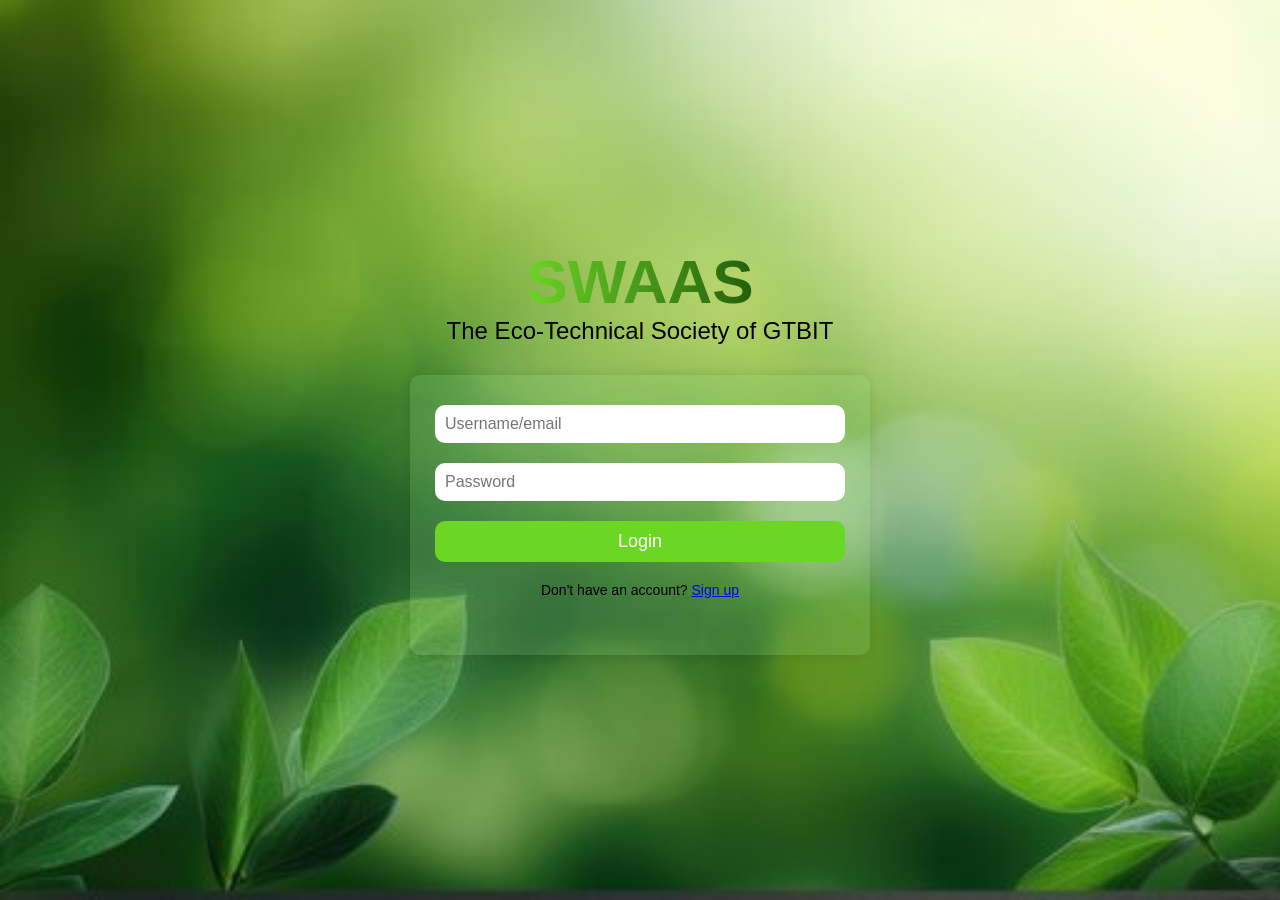
==== index.html @ 33829da2 "commit" ====
<!DOCTYPE html>
<html lang="en">

<head>
    <meta charset="UTF-8">
    <meta name="viewport" content="width=device-width, initial-scale=1.0">
    <title>Login page</title>
    <link rel="stylesheet" href="style.css">
</head>

<body>
    <div class="login-container">
        <h1>SWAAS</h1>
        <p class="login-subtitle">The Eco-Technical Society of GTBIT</p>
        <form id="loginForm">
            <div class="form-group">
                <input type="text" id="username" name="username" placeholder="Username/email" required>
                <input type="password" id="password" name="password" placeholder="Password" required>
            </div>
            <button type="submit">Login</button>
            <p class="signup-link">Don't have an account? <a href="signup.html">Sign up</a></p>
        </form>
    </div>
    <script src="script.js"></script>
</body>

</html>
---- style.css ----
* {
    margin: 0;
    padding: 0;
    box-sizing: border-box;
    font-family: 'Poppins', sans-serif;
}

body {
    display: flex;
    justify-content: center;
    align-items: center;
    min-height: 100vh;
    background-image: url('background.jpg');
    bakground-repeat: no-repeat;
    background-size: cover;
}

.login-container {
    width: 100%;
    max-width: 600px;
    padding: 0 30px;
    display: flex;
    flex-direction: column;
    align-items: center;
}


h1 {
    text-align: center;
    color: #424242;
    font-size: 62px;
    background: linear-gradient(90deg, #6cd426, #245e0d);
    background-clip: text;
    -webkit-text-fill-color: transparent;
}

#loginForm {
    background: rgba(150, 221, 136, 0.2);
    padding: 30px 25px;
    border-radius: 10px;
    box-shadow: 0 0 10px rgba(0, 0, 0, 0.1);
    height: 280px;

    width: 100%;
    max-width: 460px;
    margin: 0 auto;
}



.login-subtitle {
    text-align: center;
    font-size: 24px;
    margin-bottom: 30px;
}

.form-group {
    display: flex;
    flex-direction: column;
}

.form-group input {
    margin-bottom: 20px;
    width: 100%;
    padding: 10px;
    border: none;
    border-radius: 10px;
    font-size: 16px;
}

.form-group input:focus {
    outline: 2px solid #6cd426;
    box-shadow: 0 0 5px rgba(108, 212, 38, 0.8), 0 0 15px rgba(108, 212, 38, 0.6);
}

button {
    width: 100%;
    padding: 10px;
    border: none;
    border-radius: 10px;
    background-color: #6bd624;
    color: white;
    font-size: 18px;
    cursor: pointer;
    transition: background-color 0.3s ease, transform 0.2s ease;
}

button:hover {
    transform: translateY(-2px);
    background-color: #66c224;
    box-shadow: 0 0 5px rgba(108, 212, 38, 0.8), 0 0 15px rgba(108, 212, 38, 0.6);
}

.signup-link {
    text-align: center;
    margin-top: 20px;
    font-size: 14px;
}

@media (max-width: 768px) {
    h1 {
        font-size: 48px;
    }
    .login-subtitle {
        font-size: 20px;
    }
    #loginForm {
        padding: 25px 20px;
    }
}

@media (max-width: 480px) {
    h1 {
        font-size: 38px;
    }
    .login-subtitle {
        font-size: 18px;
    }
    #loginForm {
        padding: 20px 15px;
    }
    .form-group input {
        font-size: 14px;
        padding: 8px;
    }
    button {
        font-size: 16px;
        padding: 8px;
    }
}
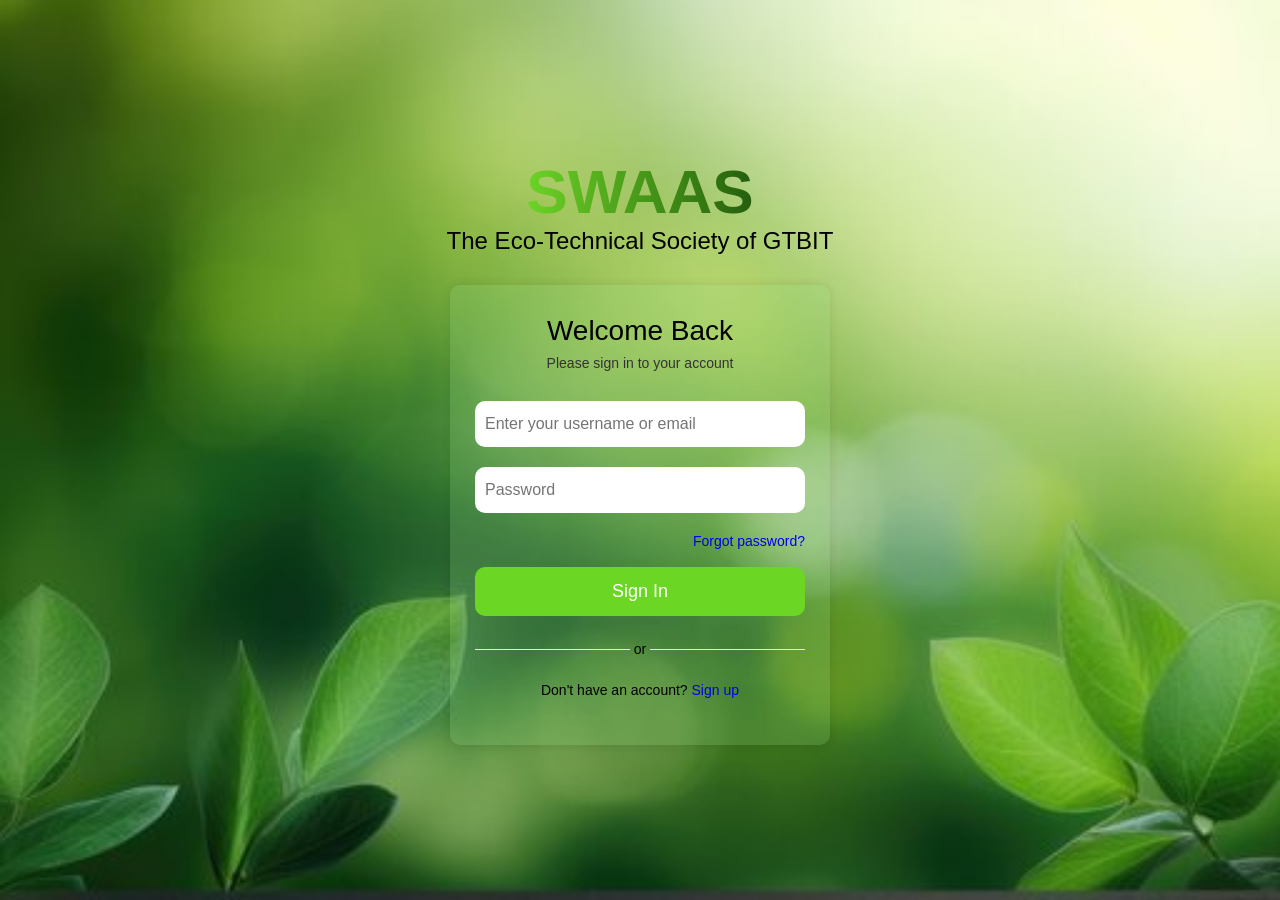
==== commit 6d51952a: "small commit" ====
--- a/index.html
+++ b/index.html
@@ -13,15 +13,20 @@
         <h1>SWAAS</h1>
         <p class="login-subtitle">The Eco-Technical Society of GTBIT</p>
         <form id="loginForm">
+            <h2>Welcome Back</h2>
+            <p class="form-subtitle">Please sign in to your account</p>
             <div class="form-group">
-                <input type="text" id="username" name="username" placeholder="Username/email" required>
+                <input type="text" id="username" name="username" placeholder="Enter your username or email" required>
                 <input type="password" id="password" name="password" placeholder="Password" required>
             </div>
-            <button type="submit">Login</button>
+            <p class="forgot"><a href="forgot.html">Forgot password?</a></p>
+            <button type="submit">Sign In</button>
+            <div class="divider">
+                <span>or</span>
+            </div>
             <p class="signup-link">Don't have an account? <a href="signup.html">Sign up</a></p>
         </form>
     </div>
-    <script src="script.js"></script>
 </body>
 
 </html>
--- a/style.css
+++ b/style.css
@@ -11,13 +11,13 @@
     align-items: center;
     min-height: 100vh;
     background-image: url('background.jpg');
-    bakground-repeat: no-repeat;
+    background-repeat: no-repeat;
     background-size: cover;
 }
 
 .login-container {
     width: 100%;
-    max-width: 600px;
+    /* max-width: 600px; */
     padding: 0 30px;
     display: flex;
     flex-direction: column;
@@ -39,18 +39,66 @@
     padding: 30px 25px;
     border-radius: 10px;
     box-shadow: 0 0 10px rgba(0, 0, 0, 0.1);
-    height: 280px;
-
-    width: 100%;
-    max-width: 460px;
+    height: 460px;
+
+    width: 100%;
+    max-width: 380px;
     margin: 0 auto;
 }
 
+.divider {
+    margin: 25px 0;
+    text-align: center;
+    position: relative;
+    color: #666;
+    font-size: 14px;
+}
+
+.divider::before {
+    content: '';
+    position: absolute;
+    top: 50%;
+    left: 0;
+    right: 175px;
+    height: 1px;
+    background: #e1e5e9;
+}
+
+.divider::after {
+    content: '';
+    position: absolute;
+    top: 50%;
+    left: 175px;
+    right: 0;
+    height: 1px;
+    background: #e1e5e9;
+}
+
+.divider span {
+    color: #000000;
+    padding: 0 15px;
+}
+
 
 
 .login-subtitle {
     text-align: center;
     font-size: 24px;
+    margin-bottom: 30px;
+}
+
+h2 {
+    text-align: center;
+    color: black;
+    font-weight: 500;
+    font-size: 28px;
+    margin-bottom: 8px;
+}
+
+.form-subtitle {
+    text-align: center;
+    font-size: 14px;
+    color: #333;
     margin-bottom: 30px;
 }
 
@@ -62,7 +110,7 @@
 .form-group input {
     margin-bottom: 20px;
     width: 100%;
-    padding: 10px;
+    padding: 14px 10px;
     border: none;
     border-radius: 10px;
     font-size: 16px;
@@ -75,7 +123,7 @@
 
 button {
     width: 100%;
-    padding: 10px;
+    padding: 14px 10px;
     border: none;
     border-radius: 10px;
     background-color: #6bd624;
@@ -97,13 +145,31 @@
     font-size: 14px;
 }
 
+.forgot {
+    text-align: end;
+    margin-bottom: 18px;
+    font-size: 14px;
+    text-decoration: none;
+}
+
+a:link,
+a:visited {
+    text-decoration: none;
+}
+
+a:hover {
+    text-decoration: underline;
+}
+
 @media (max-width: 768px) {
     h1 {
         font-size: 48px;
     }
+
     .login-subtitle {
         font-size: 20px;
     }
+
     #loginForm {
         padding: 25px 20px;
     }
@@ -113,16 +179,20 @@
     h1 {
         font-size: 38px;
     }
+
     .login-subtitle {
         font-size: 18px;
     }
+
     #loginForm {
         padding: 20px 15px;
     }
+
     .form-group input {
         font-size: 14px;
         padding: 8px;
     }
+
     button {
         font-size: 16px;
         padding: 8px;
